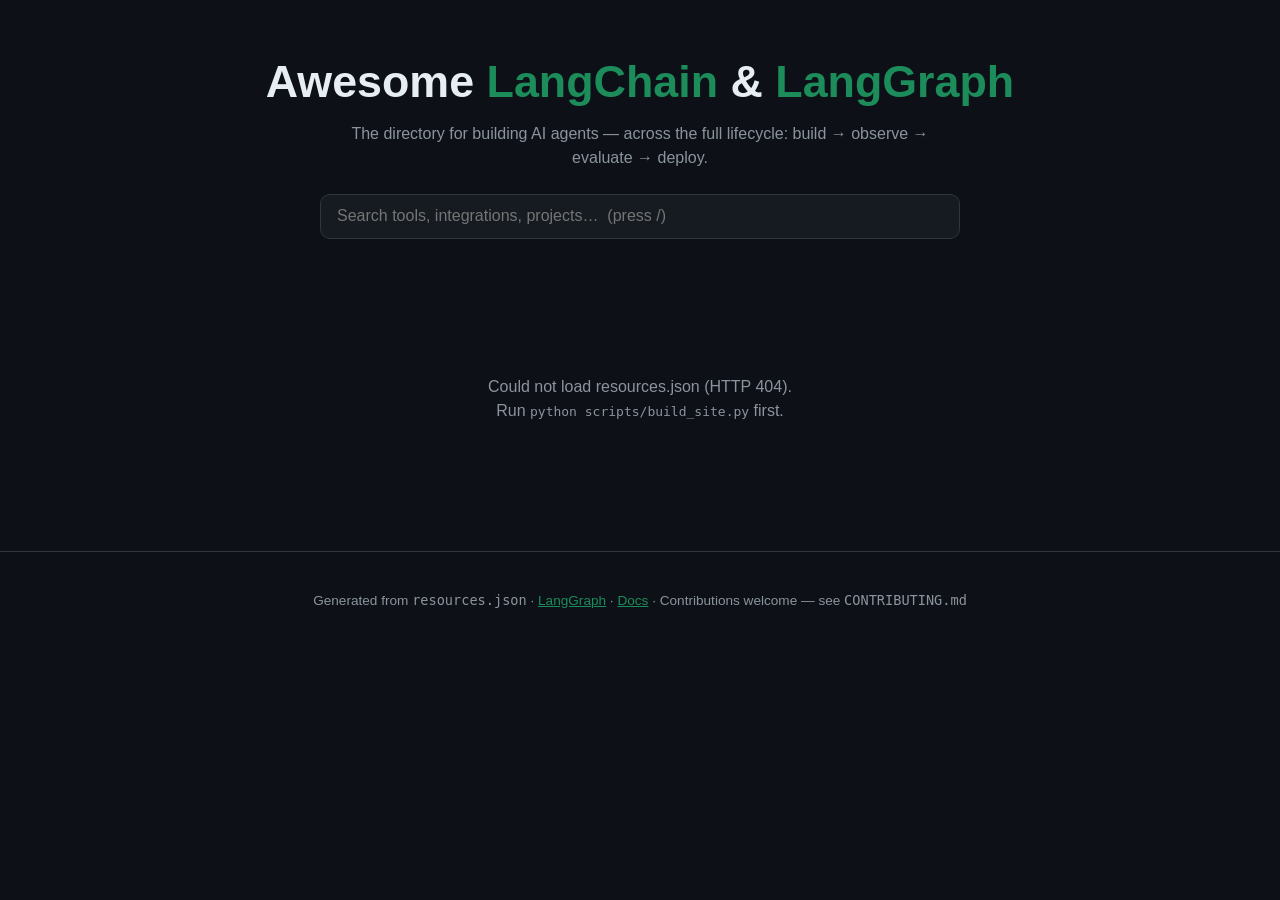
==== site/index.html @ 7cf22336 "feat: awesome LangChain & LangGraph directory with searchable site Single source of truth (data/reso" ====
<!DOCTYPE html>
<html lang="en">
<head>
  <meta charset="UTF-8" />
  <meta name="viewport" content="width=device-width, initial-scale=1.0" />
  <title>Awesome LangChain &amp; LangGraph — searchable directory</title>
  <meta name="description" content="The go-to directory for building AI agents on LangChain, LangGraph, Deep Agents, and LangSmith. Search and filter by use case and agent lifecycle." />
  <link rel="stylesheet" href="styles.css" />
</head>
<body>
  <header class="hero">
    <h1>Awesome <span class="accent">LangChain</span> &amp; <span class="accent">LangGraph</span></h1>
    <p class="tagline">The directory for building AI agents — across the full lifecycle: build → observe → evaluate → deploy.</p>
    <input id="search" type="search" placeholder="Search tools, integrations, projects…  (press /)" autocomplete="off" aria-label="Search resources" />
    <div id="lifecycle-filters" class="filters" aria-label="Filter by lifecycle stage"></div>
    <div id="group-filters" class="filters" aria-label="Filter by group"></div>
    <p id="count" class="count" role="status"></p>
  </header>

  <main id="results" aria-live="polite"></main>

  <footer>
    <p>
      Generated from <code>resources.json</code> ·
      <a href="https://github.com/langchain-ai/langgraph">LangGraph</a> ·
      <a href="https://docs.langchain.com/">Docs</a> ·
      Contributions welcome — see <code>CONTRIBUTING.md</code>
    </p>
  </footer>

  <script src="app.js"></script>
</body>
</html>
---- site/styles.css ----
:root {
  --bg: #0d1117;
  --panel: #161b22;
  --border: #30363d;
  --text: #e6edf3;
  --muted: #8b949e;
  --accent: #1c8c5a;
  --accent-soft: #1c8c5a22;
  --chip: #21262d;
  --radius: 10px;
}
* { box-sizing: border-box; }
body {
  margin: 0;
  font-family: -apple-system, BlinkMacSystemFont, "Segoe UI", Roboto, Helvetica, Arial, sans-serif;
  background: var(--bg);
  color: var(--text);
  line-height: 1.5;
}
.hero {
  max-width: 960px;
  margin: 0 auto;
  padding: 3rem 1.25rem 1.5rem;
  text-align: center;
}
.hero h1 { font-size: clamp(1.8rem, 5vw, 2.8rem); margin: 0 0 .4rem; }
.accent { color: var(--accent); }
.tagline { color: var(--muted); margin: 0 auto 1.5rem; max-width: 640px; }
#search {
  width: 100%;
  max-width: 640px;
  padding: .8rem 1rem;
  font-size: 1rem;
  color: var(--text);
  background: var(--panel);
  border: 1px solid var(--border);
  border-radius: var(--radius);
  outline: none;
}
#search:focus { border-color: var(--accent); box-shadow: 0 0 0 3px var(--accent-soft); }
.filters { display: flex; flex-wrap: wrap; gap: .5rem; justify-content: center; margin-top: 1rem; }
.chip {
  border: 1px solid var(--border);
  background: var(--chip);
  color: var(--text);
  padding: .35rem .8rem;
  border-radius: 999px;
  font-size: .85rem;
  cursor: pointer;
  transition: all .12s ease;
}
.chip:hover { border-color: var(--accent); }
.chip.active { background: var(--accent); border-color: var(--accent); color: #fff; }
.count { color: var(--muted); font-size: .85rem; margin-top: 1rem; }

main { max-width: 960px; margin: 0 auto; padding: 0 1.25rem 4rem; }
.category { margin-top: 2.5rem; }
.category h2 { font-size: 1.3rem; margin: 0 0 .25rem; border-bottom: 1px solid var(--border); padding-bottom: .4rem; }
.category .cat-desc { color: var(--muted); font-size: .92rem; margin: .25rem 0 1rem; }
.cards { display: grid; grid-template-columns: repeat(auto-fill, minmax(280px, 1fr)); gap: .9rem; }
.card {
  background: var(--panel);
  border: 1px solid var(--border);
  border-radius: var(--radius);
  padding: 1rem;
  display: flex;
  flex-direction: column;
  gap: .5rem;
}
.card a.title { font-weight: 600; color: var(--text); text-decoration: none; font-size: 1.02rem; }
.card a.title:hover { color: var(--accent); text-decoration: underline; }
.card .desc { color: var(--muted); font-size: .88rem; flex: 1; }
.card .meta { display: flex; flex-wrap: wrap; gap: .35rem; align-items: center; }
.tag { font-size: .72rem; padding: .12rem .5rem; border-radius: 999px; border: 1px solid var(--border); color: var(--muted); }
.tag.official { color: #d29922; border-color: #d2992255; }
.tag.stage { color: var(--accent); border-color: var(--accent); }
.empty { text-align: center; color: var(--muted); padding: 3rem 0; }
footer { border-top: 1px solid var(--border); padding: 1.5rem; text-align: center; color: var(--muted); font-size: .85rem; }
footer a { color: var(--accent); }
mark { background: var(--accent); color: #fff; border-radius: 3px; padding: 0 2px; }
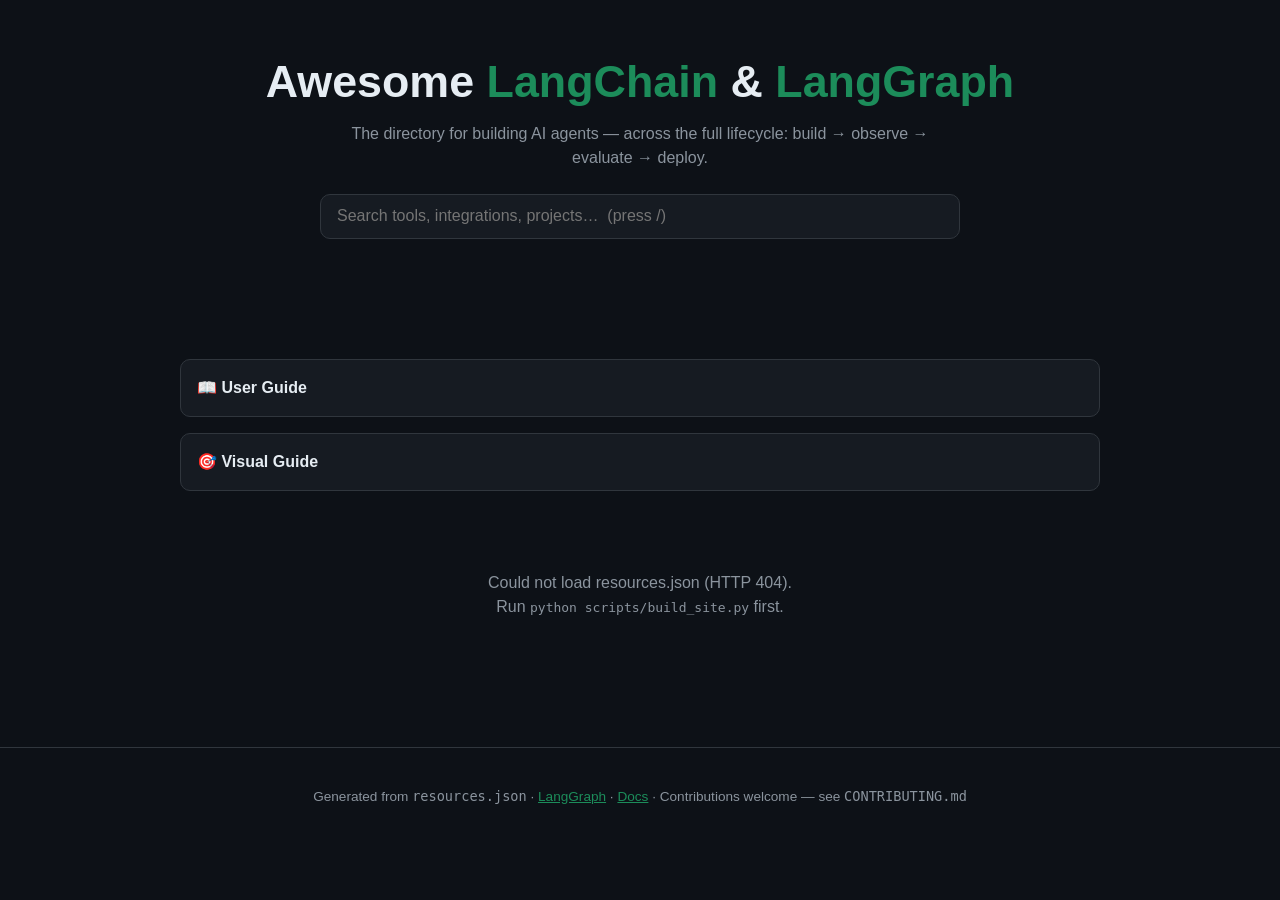
==== commit a50f118e: "feat: add expandable User Guide and Visual Guide sections to main page Added two collapsible accordi" ====
--- a/site/index.html
+++ b/site/index.html
@@ -17,6 +17,71 @@
     <p id="count" class="count" role="status"></p>
   </header>
 
+  <section class="guides">
+    <details class="guide-section">
+      <summary class="guide-title">📖 User Guide</summary>
+      <div class="guide-content">
+        <h2>Getting Started</h2>
+        <p><strong>Docker (Recommended):</strong></p>
+        <pre><code>cd awesome-langchain-langgraph
+docker compose up -d</code></pre>
+        <p>Then open http://localhost:8080 in your browser.</p>
+
+        <h2>Searching & Filtering</h2>
+        <p><strong>Live Search:</strong> Press <code>/</code> anywhere to jump to search. Type keywords like <code>langgraph</code>, <code>rag</code>, <code>research</code>, <code>openai</code>.</p>
+
+        <h2>Lifecycle Filters</h2>
+        <p>Click any badge to filter by stage:</p>
+        <ul>
+          <li><strong>🔨 build</strong> — Compose chains, agents, and graphs</li>
+          <li><strong>🔭 observe</strong> — Trace every decision and call</li>
+          <li><strong>📊 evaluate</strong> — Score outputs against rubrics</li>
+          <li><strong>🚀 deploy</strong> — Ship to production</li>
+        </ul>
+
+        <h2>Group Filters</h2>
+        <p><strong>All:</strong> Everything (51 total) | <strong>Ecosystem:</strong> Official LangChain projects (40) | <strong>Community:</strong> User-built projects (11)</p>
+
+        <h2>Contributing</h2>
+        <p><strong>Option A (Easiest):</strong> Open an issue with "Suggest a resource" template → bot opens a PR → merged automatically.</p>
+        <p><strong>Option B (Direct):</strong> Clone, edit <code>data/resources.json</code>, run <code>python scripts/validate.py</code>, open PR.</p>
+      </div>
+    </details>
+
+    <details class="guide-section">
+      <summary class="guide-title">🎯 Visual Guide</summary>
+      <div class="guide-content">
+        <h2>The Lifecycle Journey</h2>
+        <p><strong>Week 1: 🔨 BUILD</strong> — Pick LangChain (models + tools) → Choose LangGraph (orchestration) → Use a template → Wire integrations</p>
+        <p><strong>Week 2: 🔭 OBSERVE</strong> — Enable LangSmith tracing → Open LangGraph Studio → Watch every tool call</p>
+        <p><strong>Week 3: 📊 EVALUATE</strong> — Build a test dataset → Run openevals scoring → Gate release on score</p>
+        <p><strong>Week 4: 🚀 DEPLOY</strong> — Choose LangGraph Platform (or Docker) → Add Agent Chat UI → Launch production</p>
+
+        <h2>Finding What You Need</h2>
+        <p><strong>Example 1: Research Agent</strong></p>
+        <ol>
+          <li>Click <strong>🔨 build</strong></li>
+          <li>Look for: Core Ecosystem (LangChain + LangGraph), Templates (Retrieval Agent), Community — Research Agents</li>
+          <li>Click <strong>🔭 observe</strong> to add LangSmith + Studio</li>
+          <li>Ready to ship? Click <strong>🚀 deploy</strong></li>
+        </ol>
+
+        <p><strong>Example 2: Evaluate Your Agent</strong></p>
+        <ol>
+          <li>Click <strong>📊 evaluate</strong></li>
+          <li>See: LangSmith (evaluation platform), openevals (ready-made scorers), agentevals (agent-specific scoring)</li>
+        </ol>
+
+        <h2>Real-Time Filtering</h2>
+        <p>Filters stack: search + lifecycle + group all work together. Type <code>langsmith</code> AND click <strong>📊 evaluate</strong> to see only LangSmith evaluation features.</p>
+
+        <h2>API Access</h2>
+        <pre><code>curl http://localhost:8080/api/stats.json | jq '.total'
+curl http://localhost:8080/api/lifecycle/deploy.json | jq '.[].name'</code></pre>
+      </div>
+    </details>
+  </section>
+
   <main id="results" aria-live="polite"></main>
 
   <footer>
--- a/site/styles.css
+++ b/site/styles.css
@@ -78,3 +78,17 @@
 footer { border-top: 1px solid var(--border); padding: 1.5rem; text-align: center; color: var(--muted); font-size: .85rem; }
 footer a { color: var(--accent); }
 mark { background: var(--accent); color: #fff; border-radius: 3px; padding: 0 2px; }
+
+.guides { max-width: 960px; margin: 3rem auto 2rem; padding: 0 1.25rem; }
+.guide-section { background: var(--panel); border: 1px solid var(--border); border-radius: var(--radius); margin-bottom: 1rem; }
+.guide-title { display: block; padding: 1rem; cursor: pointer; font-weight: 600; color: var(--text); user-select: none; transition: all .12s ease; }
+.guide-title:hover { background: var(--chip); border-color: var(--accent); }
+.guide-section[open] .guide-title { background: var(--chip); border-bottom: 1px solid var(--border); }
+.guide-content { padding: 1.5rem; color: var(--text); line-height: 1.6; }
+.guide-content h2 { font-size: 1.1rem; margin: 1.5rem 0 .75rem; color: var(--accent); }
+.guide-content p { margin: .5rem 0; }
+.guide-content ul, .guide-content ol { margin: .5rem 0 1rem 2rem; }
+.guide-content li { margin-bottom: .5rem; }
+.guide-content pre { background: var(--bg); border: 1px solid var(--border); border-radius: 6px; padding: 1rem; overflow-x: auto; margin: .75rem 0; }
+.guide-content code { font-family: monospace; font-size: .9rem; }
+.guide-content pre code { color: var(--accent); }
